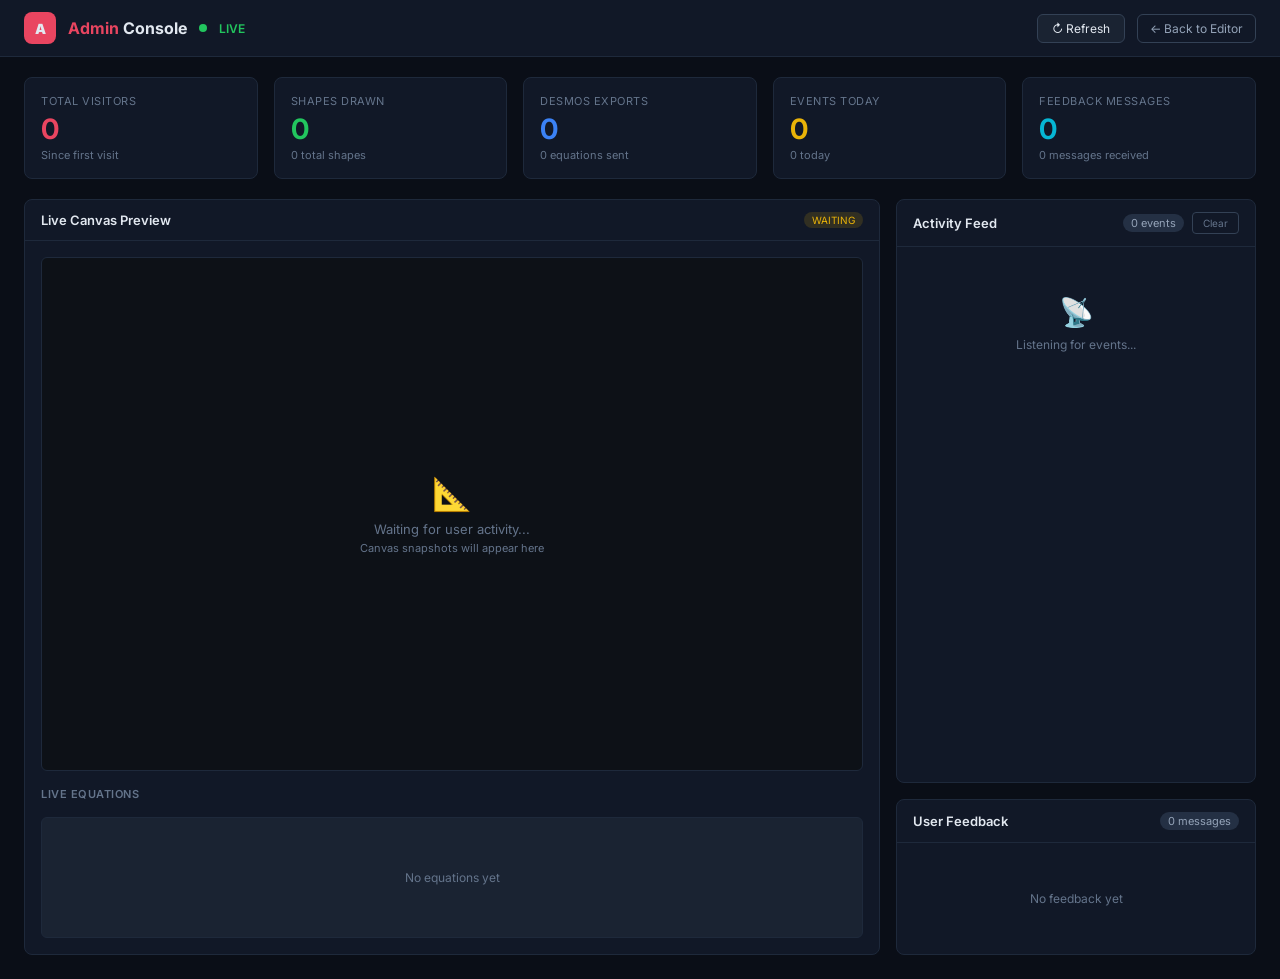
==== admin.html @ f2d3a121 "Add admin console, event tracking, snap visibility, Desmos coordinate limits" ====
<!DOCTYPE html>
<html lang="en">
<head>
  <meta charset="UTF-8">
  <meta name="viewport" content="width=device-width, initial-scale=1.0">
  <title>Admin Console - Desmos Editor</title>
  <link href="https://fonts.googleapis.com/css2?family=Inter:wght@400;500;600;700&family=JetBrains+Mono:wght@400;500&display=swap" rel="stylesheet">
  <style>
    :root {
      --bg: #0a0e17;
      --bg2: #111827;
      --bg3: #1a2332;
      --bg4: #243044;
      --text: #e2e8f0;
      --text2: #94a3b8;
      --text3: #64748b;
      --accent: #e94560;
      --green: #22c55e;
      --blue: #3b82f6;
      --yellow: #eab308;
      --cyan: #06b6d4;
      --border: #1e293b;
      --border2: #334155;
      --radius: 8px;
    }
    * { margin: 0; padding: 0; box-sizing: border-box; }
    body {
      font-family: 'Inter', sans-serif;
      background: var(--bg);
      color: var(--text);
      overflow-x: hidden;
    }

    /* Header */
    .header {
      background: var(--bg2);
      border-bottom: 1px solid var(--border);
      padding: 12px 24px;
      display: flex;
      align-items: center;
      justify-content: space-between;
      position: sticky;
      top: 0;
      z-index: 100;
    }
    .header-left { display: flex; align-items: center; gap: 12px; }
    .header-left .logo {
      width: 32px; height: 32px;
      background: var(--accent);
      border-radius: 8px;
      display: flex; align-items: center; justify-content: center;
      font-weight: 900; font-size: 14px;
    }
    .header-left h1 { font-size: 16px; font-weight: 700; }
    .header-left h1 span { color: var(--accent); }
    .header-right { display: flex; align-items: center; gap: 12px; }
    .live-dot {
      width: 8px; height: 8px;
      background: var(--green);
      border-radius: 50%;
      animation: pulse 2s infinite;
    }
    @keyframes pulse {
      0%, 100% { opacity: 1; box-shadow: 0 0 0 0 rgba(34,197,94,0.4); }
      50% { opacity: 0.7; box-shadow: 0 0 0 6px rgba(34,197,94,0); }
    }
    .live-label { font-size: 12px; color: var(--green); font-weight: 600; }
    .refresh-btn {
      padding: 6px 14px;
      background: var(--bg3);
      border: 1px solid var(--border2);
      border-radius: 6px;
      color: var(--text);
      font-size: 12px;
      cursor: pointer;
      font-family: inherit;
    }
    .refresh-btn:hover { background: var(--bg4); }
    .back-link {
      color: var(--text2);
      text-decoration: none;
      font-size: 12px;
      padding: 6px 12px;
      border: 1px solid var(--border2);
      border-radius: 6px;
    }
    .back-link:hover { background: var(--bg3); color: var(--text); }

    /* Stats Row */
    .stats-row {
      display: grid;
      grid-template-columns: repeat(auto-fit, minmax(180px, 1fr));
      gap: 16px;
      padding: 20px 24px;
    }
    .stat-card {
      background: var(--bg2);
      border: 1px solid var(--border);
      border-radius: var(--radius);
      padding: 16px;
    }
    .stat-card .label { font-size: 11px; color: var(--text3); text-transform: uppercase; letter-spacing: 0.5px; }
    .stat-card .value { font-size: 28px; font-weight: 700; margin-top: 4px; }
    .stat-card .value.red { color: var(--accent); }
    .stat-card .value.green { color: var(--green); }
    .stat-card .value.blue { color: var(--blue); }
    .stat-card .value.yellow { color: var(--yellow); }
    .stat-card .value.cyan { color: var(--cyan); }
    .stat-card .sub { font-size: 11px; color: var(--text3); margin-top: 2px; }

    /* Main Grid */
    .main-grid {
      display: grid;
      grid-template-columns: 1fr 360px;
      gap: 0;
      padding: 0 24px 24px;
      min-height: calc(100vh - 200px);
    }

    /* Canvas Preview */
    .preview-section {
      background: var(--bg2);
      border: 1px solid var(--border);
      border-radius: var(--radius);
      overflow: hidden;
      margin-right: 16px;
    }
    .preview-header {
      padding: 12px 16px;
      border-bottom: 1px solid var(--border);
      display: flex;
      align-items: center;
      justify-content: space-between;
    }
    .preview-header h2 { font-size: 13px; font-weight: 600; }
    .preview-header .badge {
      font-size: 10px;
      padding: 2px 8px;
      background: rgba(34,197,94,0.15);
      color: var(--green);
      border-radius: 10px;
    }
    .preview-body {
      padding: 16px;
      display: flex;
      flex-direction: column;
      gap: 16px;
    }
    .canvas-preview {
      width: 100%;
      aspect-ratio: 16/10;
      background: #0d1117;
      border: 1px solid var(--border);
      border-radius: 6px;
      position: relative;
      overflow: hidden;
    }
    .canvas-preview canvas {
      width: 100%;
      height: 100%;
    }
    .canvas-preview .no-data {
      position: absolute;
      top: 50%; left: 50%;
      transform: translate(-50%, -50%);
      color: var(--text3);
      font-size: 13px;
      text-align: center;
    }
    .canvas-preview .no-data .icon { font-size: 32px; margin-bottom: 8px; }

    /* Live Equation */
    .equation-preview {
      background: var(--bg3);
      border: 1px solid var(--border);
      border-radius: 6px;
      padding: 12px;
      max-height: 200px;
      overflow-y: auto;
    }
    .equation-preview::-webkit-scrollbar { width: 4px; }
    .equation-preview::-webkit-scrollbar-thumb { background: var(--border2); border-radius: 2px; }
    .eq-line {
      font-family: 'JetBrains Mono', monospace;
      font-size: 12px;
      color: var(--cyan);
      padding: 4px 8px;
      background: rgba(6,182,212,0.08);
      border-radius: 4px;
      margin-bottom: 4px;
      word-break: break-all;
    }

    /* Right Panel */
    .right-panel {
      display: flex;
      flex-direction: column;
      gap: 16px;
    }

    /* Activity Feed */
    .feed-section {
      background: var(--bg2);
      border: 1px solid var(--border);
      border-radius: var(--radius);
      flex: 1;
      display: flex;
      flex-direction: column;
      overflow: hidden;
    }
    .feed-header {
      padding: 12px 16px;
      border-bottom: 1px solid var(--border);
      display: flex;
      align-items: center;
      justify-content: space-between;
    }
    .feed-header h2 { font-size: 13px; font-weight: 600; }
    .feed-count {
      font-size: 11px;
      padding: 2px 8px;
      background: var(--bg4);
      border-radius: 10px;
      color: var(--text2);
    }
    .feed-list {
      flex: 1;
      overflow-y: auto;
      padding: 8px;
    }
    .feed-list::-webkit-scrollbar { width: 4px; }
    .feed-list::-webkit-scrollbar-thumb { background: var(--border2); border-radius: 2px; }
    .feed-item {
      padding: 8px 12px;
      border-radius: 6px;
      margin-bottom: 4px;
      font-size: 12px;
      display: flex;
      align-items: flex-start;
      gap: 8px;
      transition: background 0.15s;
    }
    .feed-item:hover { background: var(--bg3); }
    .feed-item .time {
      color: var(--text3);
      font-size: 10px;
      font-family: 'JetBrains Mono', monospace;
      white-space: nowrap;
      min-width: 50px;
    }
    .feed-item .icon { font-size: 14px; min-width: 20px; text-align: center; }
    .feed-item .msg { color: var(--text2); flex: 1; line-height: 1.4; }
    .feed-item .msg strong { color: var(--text); font-weight: 600; }

    .feed-item.tool { border-left: 2px solid var(--blue); }
    .feed-item.shape { border-left: 2px solid var(--green); }
    .feed-item.action { border-left: 2px solid var(--yellow); }
    .feed-item.export { border-left: 2px solid var(--accent); }
    .feed-item.feedback { border-left: 2px solid var(--cyan); }
    .feed-item.system { border-left: 2px solid var(--text3); }

    /* Feedback Panel */
    .feedback-section {
      background: var(--bg2);
      border: 1px solid var(--border);
      border-radius: var(--radius);
      max-height: 300px;
      display: flex;
      flex-direction: column;
      overflow: hidden;
    }
    .feedback-list {
      flex: 1;
      overflow-y: auto;
      padding: 8px;
    }
    .feedback-item {
      padding: 10px 12px;
      background: var(--bg3);
      border-radius: 6px;
      margin-bottom: 8px;
      font-size: 12px;
    }
    .feedback-item .fb-header {
      display: flex;
      justify-content: space-between;
      margin-bottom: 6px;
    }
    .feedback-item .fb-name { color: var(--blue); font-weight: 600; }
    .feedback-item .fb-time { color: var(--text3); font-size: 10px; font-family: 'JetBrains Mono', monospace; }
    .feedback-item .fb-msg { color: var(--text2); line-height: 1.4; }
    .feedback-item .fb-email { color: var(--text3); font-size: 10px; margin-top: 4px; }

    /* Clear button */
    .clear-btn {
      padding: 4px 10px;
      background: transparent;
      border: 1px solid var(--border2);
      border-radius: 4px;
      color: var(--text3);
      font-size: 10px;
      cursor: pointer;
      font-family: inherit;
    }
    .clear-btn:hover { background: var(--bg4); color: var(--text); }

    /* Empty state */
    .empty-state {
      padding: 40px 20px;
      text-align: center;
      color: var(--text3);
    }
    .empty-state .icon { font-size: 28px; margin-bottom: 8px; }
    .empty-state p { font-size: 12px; }

    /* Responsive */
    @media (max-width: 900px) {
      .main-grid { grid-template-columns: 1fr; }
      .preview-section { margin-right: 0; margin-bottom: 16px; }
    }
  </style>
</head>
<body>

  <!-- HEADER -->
  <div class="header">
    <div class="header-left">
      <div class="logo">A</div>
      <h1><span>Admin</span> Console</h1>
      <div class="live-dot"></div>
      <span class="live-label">LIVE</span>
    </div>
    <div class="header-right">
      <button class="refresh-btn" onclick="loadAllData()">↻ Refresh</button>
      <a href="index.html" class="back-link">← Back to Editor</a>
    </div>
  </div>

  <!-- STATS -->
  <div class="stats-row">
    <div class="stat-card">
      <div class="label">Total Visitors</div>
      <div class="value red" id="statVisitors">0</div>
      <div class="sub" id="statVisitorsSub">No data yet</div>
    </div>
    <div class="stat-card">
      <div class="label">Shapes Drawn</div>
      <div class="value green" id="statDrawings">0</div>
      <div class="sub" id="statDrawingsSub">Total ever created</div>
    </div>
    <div class="stat-card">
      <div class="label">Desmos Exports</div>
      <div class="value blue" id="statExports">0</div>
      <div class="sub" id="statExportsSub">Equations exported</div>
    </div>
    <div class="stat-card">
      <div class="label">Events Today</div>
      <div class="value yellow" id="statEvents">0</div>
      <div class="sub" id="statEventsSub">Actions tracked</div>
    </div>
    <div class="stat-card">
      <div class="label">Feedback Messages</div>
      <div class="value cyan" id="statFeedback">0</div>
      <div class="sub" id="statFeedbackSub">User messages</div>
    </div>
  </div>

  <!-- MAIN -->
  <div class="main-grid">

    <!-- Canvas Preview + Equations -->
    <div class="preview-section">
      <div class="preview-header">
        <h2>Live Canvas Preview</h2>
        <span class="badge" id="previewBadge">WAITING</span>
      </div>
      <div class="preview-body">
        <div class="canvas-preview" id="canvasPreview">
          <div class="no-data" id="noData">
            <div class="icon">📐</div>
            <p>Waiting for user activity...</p>
            <p style="font-size:11px;margin-top:4px;">Canvas snapshots will appear here</p>
          </div>
        </div>
        <div style="font-size:11px;color:var(--text3);font-weight:600;text-transform:uppercase;letter-spacing:0.5px;">Live Equations</div>
        <div class="equation-preview" id="equationPreview">
          <div class="empty-state" id="eqEmpty"><p>No equations yet</p></div>
        </div>
      </div>
    </div>

    <!-- Right: Activity + Feedback -->
    <div class="right-panel">

      <!-- Activity Feed -->
      <div class="feed-section">
        <div class="feed-header">
          <h2>Activity Feed</h2>
          <div style="display:flex;gap:8px;align-items:center;">
            <span class="feed-count" id="feedCount">0 events</span>
            <button class="clear-btn" onclick="clearEvents()">Clear</button>
          </div>
        </div>
        <div class="feed-list" id="feedList">
          <div class="empty-state" id="feedEmpty">
            <div class="icon">📡</div>
            <p>Listening for events...</p>
          </div>
        </div>
      </div>

      <!-- Feedback -->
      <div class="feedback-section">
        <div class="feed-header">
          <h2>User Feedback</h2>
          <span class="feed-count" id="fbCount">0 messages</span>
        </div>
        <div class="feedback-list" id="feedbackList">
          <div class="empty-state" id="fbEmpty">
            <p>No feedback yet</p>
          </div>
        </div>
      </div>

    </div>
  </div>

  <script>
    // ===== DATA LOADING =====
    const FEEDBACK_KEY = 'desmos-editor-feedback';
    const EVENTS_KEY = 'desmos-editor-events';
    const STATS_KEY = 'desmos-editor-stats';
    const CANVAS_KEY = 'desmos-editor-canvas-snapshot';
    const EQUATIONS_KEY = 'desmos-editor-equations';

    let allEvents = [];
    let lastEventCount = 0;

    function loadAllData() {
      loadStats();
      loadEvents();
      loadFeedback();
      loadCanvasSnapshot();
      loadEquations();
    }

    // ===== STATS =====
    function loadStats() {
      try {
        const stats = JSON.parse(localStorage.getItem(STATS_KEY) || '{}');
        document.getElementById('statVisitors').textContent = stats.visitors || 0;
        document.getElementById('statDrawings').textContent = stats.drawings || 0;
        document.getElementById('statExports').textContent = stats.exports || 0;

        const today = new Date().toDateString();
        const todayEvents = allEvents.filter(e => new Date(e.ts).toDateString() === today);
        document.getElementById('statEvents').textContent = todayEvents.length;

        const feedback = JSON.parse(localStorage.getItem(FEEDBACK_KEY) || '[]');
        document.getElementById('statFeedback').textContent = feedback.length;

        document.getElementById('statVisitorsSub').textContent = `Since first visit`;
        document.getElementById('statDrawingsSub').textContent = `${stats.drawings || 0} total shapes`;
        document.getElementById('statExportsSub').textContent = `${stats.exports || 0} equations sent`;
        document.getElementById('statEventsSub').textContent = `${todayEvents.length} today`;
        document.getElementById('statFeedbackSub').textContent = `${feedback.length} messages received`;
      } catch (e) {
        console.error('Stats load error:', e);
      }
    }

    // ===== EVENTS =====
    function loadEvents() {
      try {
        allEvents = JSON.parse(localStorage.getItem(EVENTS_KEY) || '[]');
        document.getElementById('feedCount').textContent = `${allEvents.length} events`;

        const today = new Date().toDateString();
        const todayEvents = allEvents.filter(e => new Date(e.ts).toDateString() === today);
        document.getElementById('statEvents').textContent = todayEvents.length;

        renderEvents(allEvents.slice(-100).reverse());
      } catch (e) {
        console.error('Events load error:', e);
      }
    }

    function renderEvents(events) {
      const list = document.getElementById('feedList');
      const empty = document.getElementById('feedEmpty');

      if (events.length === 0) {
        empty.style.display = 'block';
        return;
      }
      empty.style.display = 'none';

      list.innerHTML = '';
      events.forEach(ev => {
        const item = document.createElement('div');
        item.className = `feed-item ${ev.category || 'system'}`;
        const time = new Date(ev.ts);
        const timeStr = time.toLocaleTimeString('en-US', { hour12: false, hour: '2-digit', minute: '2-digit', second: '2-digit' });
        item.innerHTML = `
          <span class="time">${timeStr}</span>
          <span class="icon">${ev.icon || '•'}</span>
          <span class="msg">${ev.msg}</span>
        `;
        list.appendChild(item);
      });
    }

    // ===== FEEDBACK =====
    function loadFeedback() {
      try {
        const feedback = JSON.parse(localStorage.getItem(FEEDBACK_KEY) || '[]');
        document.getElementById('fbCount').textContent = `${feedback.length} messages`;
        document.getElementById('statFeedback').textContent = feedback.length;

        const list = document.getElementById('feedbackList');
        const empty = document.getElementById('fbEmpty');

        if (feedback.length === 0) {
          empty.style.display = 'block';
          return;
        }
        empty.style.display = 'none';
        list.innerHTML = '';

        feedback.slice().reverse().forEach(fb => {
          const item = document.createElement('div');
          item.className = 'feedback-item';
          const time = new Date(fb.timestamp);
          const timeStr = time.toLocaleString();
          item.innerHTML = `
            <div class="fb-header">
              <span class="fb-name">${fb.name || 'Anonymous'}</span>
              <span class="fb-time">${timeStr}</span>
            </div>
            <div class="fb-msg">${escapeHtml(fb.message)}</div>
            ${fb.email ? `<div class="fb-email">📧 ${escapeHtml(fb.email)}</div>` : ''}
          `;
          list.appendChild(item);
        });
      } catch (e) {
        console.error('Feedback load error:', e);
      }
    }

    // ===== CANVAS SNAPSHOT =====
    function loadCanvasSnapshot() {
      try {
        const snapshot = localStorage.getItem(CANVAS_KEY);
        const preview = document.getElementById('canvasPreview');
        const noData = document.getElementById('noData');
        const badge = document.getElementById('previewBadge');

        if (snapshot) {
          noData.style.display = 'none';
          badge.textContent = 'LIVE';
          badge.style.background = 'rgba(34,197,94,0.15)';
          badge.style.color = '#22c55e';

          // Remove old canvas/img
          const oldImg = preview.querySelector('img');
          if (oldImg) oldImg.remove();

          const img = document.createElement('img');
          img.src = snapshot;
          img.style.width = '100%';
          img.style.height = '100%';
          img.style.objectFit = 'contain';
          img.style.borderRadius = '6px';
          preview.appendChild(img);
        } else {
          noData.style.display = 'block';
          badge.textContent = 'WAITING';
          badge.style.background = 'rgba(234,179,8,0.15)';
          badge.style.color = '#eab308';
        }
      } catch (e) {
        console.error('Canvas snapshot error:', e);
      }
    }

    // ===== EQUATIONS =====
    function loadEquations() {
      try {
        const eqs = JSON.parse(localStorage.getItem(EQUATIONS_KEY) || '[]');
        const preview = document.getElementById('equationPreview');
        const empty = document.getElementById('eqEmpty');

        if (eqs.length === 0) {
          empty.style.display = 'block';
          return;
        }
        empty.style.display = 'none';
        preview.innerHTML = '';

        eqs.forEach(eq => {
          const div = document.createElement('div');
          div.className = 'eq-line';
          div.textContent = eq;
          preview.appendChild(div);
        });
      } catch (e) {
        console.error('Equations load error:', e);
      }
    }

    // ===== HELPERS =====
    function escapeHtml(text) {
      const div = document.createElement('div');
      div.textContent = text;
      return div.innerHTML;
    }

    function clearEvents() {
      localStorage.removeItem(EVENTS_KEY);
      allEvents = [];
      document.getElementById('feedList').innerHTML = '';
      document.getElementById('feedEmpty').style.display = 'block';
      document.getElementById('feedCount').textContent = '0 events';
      document.getElementById('statEvents').textContent = '0';
    }

    // ===== AUTO REFRESH =====
    loadAllData();
    setInterval(loadAllData, 2000);

    // ===== STORAGE EVENT (cross-tab sync) =====
    window.addEventListener('storage', (e) => {
      if (e.key === EVENTS_KEY || e.key === STATS_KEY || e.key === FEEDBACK_KEY ||
          e.key === CANVAS_KEY || e.key === EQUATIONS_KEY) {
        loadAllData();
      }
    });
  </script>
</body>
</html>
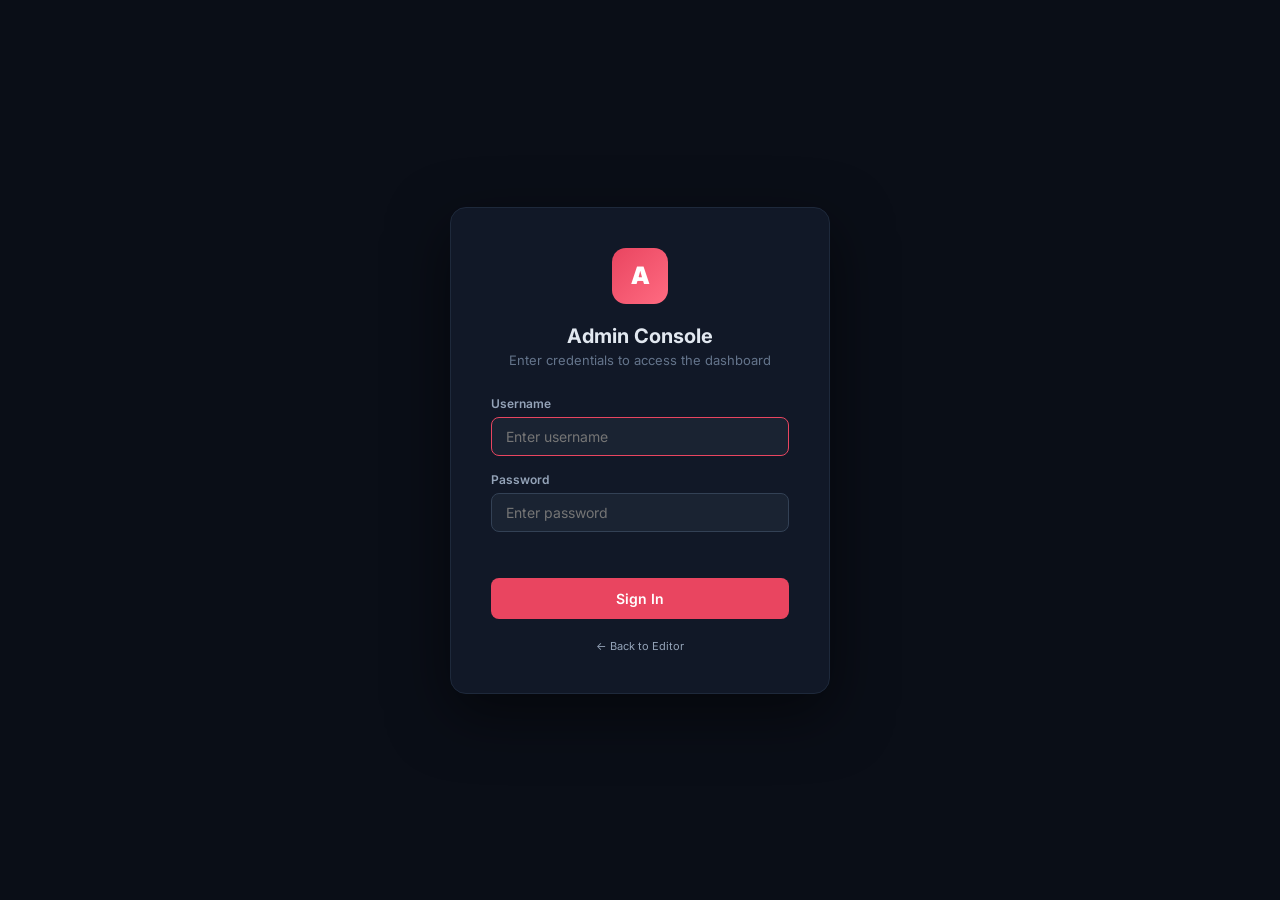
==== commit 5e5f71c3: "Add login authentication to admin console (nanon/Password67)" ====
--- a/admin.html
+++ b/admin.html
@@ -31,6 +31,117 @@
       overflow-x: hidden;
     }
 
+    /* ===== LOGIN SCREEN ===== */
+    .login-overlay {
+      position: fixed;
+      top: 0; left: 0;
+      width: 100%; height: 100%;
+      background: var(--bg);
+      display: flex;
+      align-items: center;
+      justify-content: center;
+      z-index: 9999;
+    }
+    .login-overlay.hidden { display: none; }
+    .login-card {
+      background: var(--bg2);
+      border: 1px solid var(--border);
+      border-radius: 16px;
+      padding: 40px;
+      width: 380px;
+      max-width: 90vw;
+      box-shadow: 0 20px 60px rgba(0,0,0,0.5);
+    }
+    .login-logo {
+      width: 56px; height: 56px;
+      background: linear-gradient(135deg, var(--accent), #ff6b81);
+      border-radius: 14px;
+      display: flex; align-items: center; justify-content: center;
+      font-size: 24px; font-weight: 900; color: #fff;
+      margin: 0 auto 20px;
+    }
+    .login-card h2 {
+      text-align: center;
+      font-size: 20px;
+      margin-bottom: 4px;
+    }
+    .login-card .subtitle {
+      text-align: center;
+      font-size: 13px;
+      color: var(--text3);
+      margin-bottom: 28px;
+    }
+    .login-field {
+      margin-bottom: 16px;
+    }
+    .login-field label {
+      display: block;
+      font-size: 12px;
+      font-weight: 600;
+      color: var(--text2);
+      margin-bottom: 6px;
+    }
+    .login-field input {
+      width: 100%;
+      padding: 10px 14px;
+      background: var(--bg3);
+      border: 1px solid var(--border2);
+      border-radius: 8px;
+      color: var(--text);
+      font-size: 14px;
+      font-family: inherit;
+      outline: none;
+      transition: border-color 0.2s;
+    }
+    .login-field input:focus {
+      border-color: var(--accent);
+    }
+    .login-field input.error {
+      border-color: var(--accent);
+      animation: shake 0.3s;
+    }
+    @keyframes shake {
+      0%, 100% { transform: translateX(0); }
+      20% { transform: translateX(-6px); }
+      40% { transform: translateX(6px); }
+      60% { transform: translateX(-4px); }
+      80% { transform: translateX(4px); }
+    }
+    .login-error {
+      color: var(--accent);
+      font-size: 12px;
+      text-align: center;
+      margin-bottom: 12px;
+      min-height: 18px;
+    }
+    .login-btn {
+      width: 100%;
+      padding: 12px;
+      background: var(--accent);
+      color: #fff;
+      border: none;
+      border-radius: 8px;
+      font-size: 14px;
+      font-weight: 600;
+      font-family: inherit;
+      cursor: pointer;
+      transition: background 0.2s, transform 0.1s;
+    }
+    .login-btn:hover { background: #ff6b81; }
+    .login-btn:active { transform: scale(0.98); }
+    .login-footer {
+      text-align: center;
+      margin-top: 20px;
+      font-size: 11px;
+      color: var(--text3);
+    }
+    .login-footer a { color: var(--text2); text-decoration: none; }
+    .login-footer a:hover { color: var(--text); }
+
+    /* Dashboard wrapper */
+    .dashboard { display: none; }
+    .dashboard.visible { display: block; }
+
     /* Header */
     .header {
       background: var(--bg2);
@@ -322,6 +433,33 @@
 </head>
 <body>
 
+  <!-- ===== LOGIN SCREEN ===== -->
+  <div class="login-overlay" id="loginOverlay">
+    <div class="login-card">
+      <div class="login-logo">A</div>
+      <h2>Admin Console</h2>
+      <p class="subtitle">Enter credentials to access the dashboard</p>
+      <form id="loginForm" onsubmit="return handleLogin(event)">
+        <div class="login-field">
+          <label>Username</label>
+          <input type="text" id="loginUser" placeholder="Enter username" autocomplete="username" autofocus>
+        </div>
+        <div class="login-field">
+          <label>Password</label>
+          <input type="password" id="loginPass" placeholder="Enter password" autocomplete="current-password">
+        </div>
+        <div class="login-error" id="loginError"></div>
+        <button type="submit" class="login-btn">Sign In</button>
+      </form>
+      <div class="login-footer">
+        <a href="index.html">← Back to Editor</a>
+      </div>
+    </div>
+  </div>
+
+  <!-- ===== DASHBOARD (hidden until logged in) ===== -->
+  <div class="dashboard" id="dashboard">
+
   <!-- HEADER -->
   <div class="header">
     <div class="header-left">
@@ -331,7 +469,9 @@
       <span class="live-label">LIVE</span>
     </div>
     <div class="header-right">
+      <span id="adminUser" style="font-size:12px;color:var(--text2);"></span>
       <button class="refresh-btn" onclick="loadAllData()">↻ Refresh</button>
+      <button class="refresh-btn" onclick="handleLogout()" style="color:var(--accent);">Logout</button>
       <a href="index.html" class="back-link">← Back to Editor</a>
     </div>
   </div>
@@ -636,5 +776,75 @@
       }
     });
   </script>
+
+  </div><!-- end .dashboard -->
+
+  <!-- ===== LOGIN SCRIPT ===== -->
+  <script>
+    const ADMIN_USER = 'nanon';
+    const ADMIN_PASS = 'Password67';
+    const AUTH_KEY = 'desmos-editor-admin-auth';
+
+    function checkAuth() {
+      const auth = localStorage.getItem(AUTH_KEY);
+      if (auth) {
+        try {
+          const data = JSON.parse(auth);
+          // Session expires after 24 hours
+          if (Date.now() - data.ts < 86400000) {
+            return data.user;
+          }
+        } catch (e) {}
+      }
+      return null;
+    }
+
+    function handleLogin(e) {
+      e.preventDefault();
+      const user = document.getElementById('loginUser').value.trim();
+      const pass = document.getElementById('loginPass').value;
+      const errorEl = document.getElementById('loginError');
+      const userInput = document.getElementById('loginUser');
+      const passInput = document.getElementById('loginPass');
+
+      if (user === ADMIN_USER && pass === ADMIN_PASS) {
+        localStorage.setItem(AUTH_KEY, JSON.stringify({ user: user, ts: Date.now() }));
+        showDashboard(user);
+      } else {
+        errorEl.textContent = 'Invalid username or password';
+        userInput.classList.add('error');
+        passInput.classList.add('error');
+        passInput.value = '';
+        setTimeout(() => {
+          userInput.classList.remove('error');
+          passInput.classList.remove('error');
+        }, 500);
+      }
+    }
+
+    function handleLogout() {
+      localStorage.removeItem(AUTH_KEY);
+      document.getElementById('dashboard').classList.remove('visible');
+      document.getElementById('loginOverlay').classList.remove('hidden');
+      document.getElementById('loginUser').value = '';
+      document.getElementById('loginPass').value = '';
+      document.getElementById('loginError').textContent = '';
+      document.getElementById('loginUser').focus();
+    }
+
+    function showDashboard(user) {
+      document.getElementById('loginOverlay').classList.add('hidden');
+      document.getElementById('dashboard').classList.add('visible');
+      document.getElementById('adminUser').textContent = '👤 ' + user;
+    }
+
+    // Check on load
+    const loggedInUser = checkAuth();
+    if (loggedInUser) {
+      showDashboard(loggedInUser);
+    } else {
+      document.getElementById('loginUser').focus();
+    }
+  </script>
 </body>
 </html>
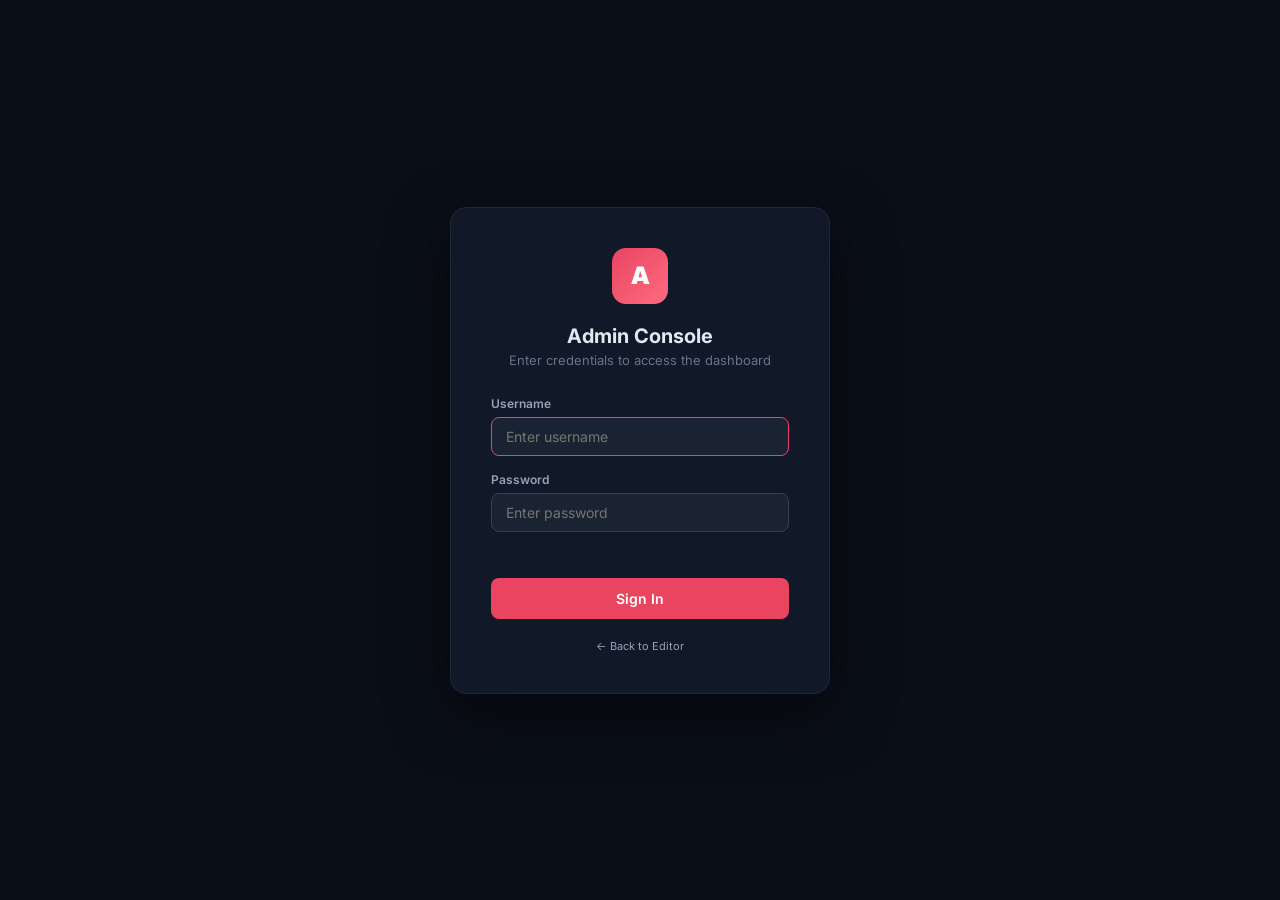
==== commit 48c5f338: "Null-safe all admin render functions, skip cloud when no token" ====
--- a/admin.html
+++ b/admin.html
@@ -424,10 +424,140 @@
     .empty-state .icon { font-size: 28px; margin-bottom: 8px; }
     .empty-state p { font-size: 12px; }
 
-    /* Responsive */
+    /* ===== DATA TABLES ===== */
+    .data-table-wrap {
+      background: var(--bg2);
+      border: 1px solid var(--border);
+      border-radius: var(--radius);
+      overflow: hidden;
+    }
+    .data-table-wrap .feed-header { padding: 12px 16px; }
+    .data-table {
+      width: 100%;
+      border-collapse: collapse;
+      font-size: 12px;
+    }
+    .data-table thead th {
+      background: var(--bg3);
+      padding: 10px 14px;
+      text-align: left;
+      font-weight: 600;
+      font-size: 11px;
+      text-transform: uppercase;
+      letter-spacing: 0.4px;
+      color: var(--text3);
+      border-bottom: 1px solid var(--border);
+      white-space: nowrap;
+      position: sticky;
+      top: 0;
+      z-index: 1;
+    }
+    .data-table tbody tr {
+      border-bottom: 1px solid var(--border);
+      transition: background 0.1s;
+    }
+    .data-table tbody tr:hover { background: var(--bg3); }
+    .data-table tbody td {
+      padding: 10px 14px;
+      color: var(--text2);
+      vertical-align: middle;
+    }
+    .data-table tbody td:first-child { color: var(--text); font-weight: 500; }
+    .data-table .badge {
+      display: inline-block;
+      padding: 2px 8px;
+      border-radius: 10px;
+      font-size: 10px;
+      font-weight: 600;
+    }
+    .data-table .badge.tool { background: rgba(59,130,246,0.15); color: var(--blue); }
+    .data-table .badge.shape { background: rgba(34,197,94,0.15); color: var(--green); }
+    .data-table .badge.action { background: rgba(234,179,8,0.15); color: var(--yellow); }
+    .data-table .badge.export { background: rgba(233,69,96,0.15); color: var(--accent); }
+    .data-table .badge.feedback { background: rgba(6,182,212,0.15); color: var(--cyan); }
+    .data-table .badge.system { background: rgba(100,116,139,0.15); color: var(--text3); }
+    .table-scroll {
+      max-height: 400px;
+      overflow-y: auto;
+    }
+    .table-scroll::-webkit-scrollbar { width: 4px; }
+    .table-scroll::-webkit-scrollbar-thumb { background: var(--border2); border-radius: 2px; }
+    .table-footer {
+      padding: 8px 14px;
+      border-top: 1px solid var(--border);
+      font-size: 11px;
+      color: var(--text3);
+      display: flex;
+      justify-content: space-between;
+      align-items: center;
+    }
+
+    /* ===== TABS ===== */
+    .tab-bar {
+      display: flex;
+      gap: 2px;
+      background: var(--bg3);
+      border-radius: 8px;
+      padding: 3px;
+      margin-bottom: 16px;
+    }
+    .tab-btn {
+      flex: 1;
+      padding: 8px 16px;
+      background: transparent;
+      border: none;
+      border-radius: 6px;
+      color: var(--text3);
+      font-size: 12px;
+      font-weight: 600;
+      font-family: inherit;
+      cursor: pointer;
+      transition: all 0.2s;
+    }
+    .tab-btn:hover { color: var(--text2); }
+    .tab-btn.active {
+      background: var(--bg2);
+      color: var(--text);
+      box-shadow: 0 1px 4px rgba(0,0,0,0.2);
+    }
+    .tab-panel { display: none; }
+    .tab-panel.active { display: block; }
+
+    /* ===== TABLET RESPONSIVE ===== */
+    @media (min-width: 768px) and (max-width: 1024px) {
+      .stats-row { grid-template-columns: repeat(3, 1fr); gap: 12px; padding: 16px; }
+      .stat-card { padding: 14px; }
+      .stat-card .value { font-size: 24px; }
+      .main-grid { grid-template-columns: 1fr 300px; gap: 12px; padding: 0 16px 16px; }
+      .header { padding: 10px 16px; }
+      .header-left h1 { font-size: 14px; }
+      .data-table { font-size: 11px; }
+      .data-table thead th, .data-table tbody td { padding: 8px 10px; }
+    }
+
     @media (max-width: 900px) {
       .main-grid { grid-template-columns: 1fr; }
       .preview-section { margin-right: 0; margin-bottom: 16px; }
+      .stats-row { grid-template-columns: repeat(2, 1fr); }
+    }
+
+    @media (max-width: 600px) {
+      .stats-row { grid-template-columns: 1fr 1fr; gap: 8px; padding: 12px; }
+      .stat-card { padding: 12px; }
+      .stat-card .value { font-size: 20px; }
+      .header { flex-wrap: wrap; gap: 8px; padding: 10px 12px; }
+      .header-right { gap: 6px; }
+      .tab-bar { flex-wrap: wrap; }
+      .data-table { font-size: 11px; }
+      .data-table thead th, .data-table tbody td { padding: 6px 8px; }
+      .login-card { padding: 28px 20px; }
+    }
+
+    /* Touch devices */
+    @media (pointer: coarse) {
+      .tab-btn { padding: 10px 16px; min-height: 40px; }
+      .refresh-btn, .clear-btn { min-height: 36px; padding: 8px 14px; }
+      .data-table tbody td { padding: 12px 14px; }
     }
   </style>
 </head>
@@ -470,10 +600,18 @@
     </div>
     <div class="header-right">
       <span id="adminUser" style="font-size:12px;color:var(--text2);"></span>
+      <span id="syncStatus" style="font-size:11px;margin-right:8px;"></span>
       <button class="refresh-btn" onclick="loadAllData()">↻ Refresh</button>
       <button class="refresh-btn" onclick="handleLogout()" style="color:var(--accent);">Logout</button>
       <a href="index.html" class="back-link">← Back to Editor</a>
     </div>
+  </div>
+
+  <!-- GITHUB TOKEN SETUP -->
+  <div style="background:var(--bg2);border:1px solid var(--border);border-radius:var(--radius);padding:12px 16px;margin:0 20px 16px;display:flex;align-items:center;gap:12px;flex-wrap:wrap;">
+    <span style="font-size:12px;color:var(--text2);white-space:nowrap;">GitHub Token (for cloud sync):</span>
+    <input id="ghTokenInput" type="password" placeholder="ghp_xxxxxxxxxxxx" style="flex:1;min-width:200px;padding:6px 10px;background:var(--bg3);border:1px solid var(--border);border-radius:var(--radius);color:var(--text);font-size:12px;font-family:monospace;">
+    <button onclick="saveGitHubToken()" style="padding:6px 14px;background:var(--accent);border:none;border-radius:var(--radius);color:#fff;font-size:12px;cursor:pointer;">Save Token</button>
   </div>
 
   <!-- STATS -->
@@ -511,7 +649,12 @@
     <!-- Canvas Preview + Equations -->
     <div class="preview-section">
       <div class="preview-header">
-        <h2>Live Canvas Preview</h2>
+        <div style="display:flex;align-items:center;gap:10px;">
+          <h2>Canvas Preview</h2>
+          <select id="userSelect" onchange="switchUser(this.value)" style="background:var(--bg3);border:1px solid var(--border2);border-radius:4px;padding:4px 8px;color:var(--text);font-size:11px;font-family:inherit;">
+            <option value="all">All Users</option>
+          </select>
+        </div>
         <span class="badge" id="previewBadge">WAITING</span>
       </div>
       <div class="preview-body">
@@ -529,57 +672,175 @@
       </div>
     </div>
 
-    <!-- Right: Activity + Feedback -->
+    <!-- Right: Activity + Feedback + Tables -->
     <div class="right-panel">
 
-      <!-- Activity Feed -->
-      <div class="feed-section">
-        <div class="feed-header">
-          <h2>Activity Feed</h2>
-          <div style="display:flex;gap:8px;align-items:center;">
-            <span class="feed-count" id="feedCount">0 events</span>
-            <button class="clear-btn" onclick="clearEvents()">Clear</button>
+      <!-- Tabs -->
+      <div class="tab-bar">
+        <button class="tab-btn active" onclick="switchTab('activity')">Activity</button>
+        <button class="tab-btn" onclick="switchTab('table')">Table</button>
+        <button class="tab-btn" onclick="switchTab('feedback')">Feedback</button>
+      </div>
+
+      <!-- Tab: Activity Feed -->
+      <div class="tab-panel active" id="tab-activity">
+        <div class="feed-section">
+          <div class="feed-header">
+            <h2>Activity Feed</h2>
+            <div style="display:flex;gap:8px;align-items:center;">
+              <span class="feed-count" id="feedCount">0 events</span>
+              <button class="clear-btn" onclick="clearEvents()">Clear</button>
+            </div>
           </div>
-        </div>
-        <div class="feed-list" id="feedList">
-          <div class="empty-state" id="feedEmpty">
-            <div class="icon">📡</div>
-            <p>Listening for events...</p>
+          <div class="feed-list" id="feedList">
+            <div class="empty-state" id="feedEmpty">
+              <div class="icon">📡</div>
+              <p>Listening for events...</p>
+            </div>
           </div>
         </div>
       </div>
 
-      <!-- Feedback -->
-      <div class="feedback-section">
-        <div class="feed-header">
-          <h2>User Feedback</h2>
-          <span class="feed-count" id="fbCount">0 messages</span>
-        </div>
-        <div class="feedback-list" id="feedbackList">
-          <div class="empty-state" id="fbEmpty">
-            <p>No feedback yet</p>
+      <!-- Tab: Data Table -->
+      <div class="tab-panel" id="tab-table">
+        <div class="data-table-wrap">
+          <div class="feed-header">
+            <h2>All Events</h2>
+            <span class="feed-count" id="tableCount">0 rows</span>
+          </div>
+          <div class="table-scroll" id="tableScroll">
+            <table class="data-table">
+              <thead>
+                <tr>
+                  <th>Time</th>
+                  <th>Type</th>
+                  <th>Action</th>
+                </tr>
+              </thead>
+              <tbody id="tableBody">
+                <tr><td colspan="3" style="text-align:center;padding:30px;color:var(--text3);">No events yet</td></tr>
+              </tbody>
+            </table>
+          </div>
+          <div class="table-footer">
+            <span id="tableFooter">Showing 0 events</span>
+            <button class="clear-btn" onclick="exportTableCSV()">Export CSV</button>
           </div>
         </div>
       </div>
 
+      <!-- Tab: Feedback Table -->
+      <div class="tab-panel" id="tab-feedback">
+        <div class="data-table-wrap">
+          <div class="feed-header">
+            <h2>Feedback Messages</h2>
+            <span class="feed-count" id="fbTableCount">0 messages</span>
+          </div>
+          <div class="table-scroll">
+            <table class="data-table">
+              <thead>
+                <tr>
+                  <th>Name</th>
+                  <th>Message</th>
+                  <th>Date</th>
+                </tr>
+              </thead>
+              <tbody id="fbTableBody">
+                <tr><td colspan="3" style="text-align:center;padding:30px;color:var(--text3);">No feedback yet</td></tr>
+              </tbody>
+            </table>
+          </div>
+        </div>
+      </div>
+
     </div>
   </div>
 
+  <script src="js/storage.js"></script>
   <script>
-    // ===== DATA LOADING =====
     const FEEDBACK_KEY = 'desmos-editor-feedback';
     const EVENTS_KEY = 'desmos-editor-events';
     const STATS_KEY = 'desmos-editor-stats';
     const CANVAS_KEY = 'desmos-editor-canvas-snapshot';
     const EQUATIONS_KEY = 'desmos-editor-equations';
+    const USERS_KEY = 'desmos-editor-users';
 
     let allEvents = [];
-    let lastEventCount = 0;
-
-    function loadAllData() {
+    let selectedUser = 'all';
+    let cloudData = {};
+
+    let ghFileExists = null;
+    async function loadAllData() {
+      try {
+        if (ghFileExists !== false) {
+          cloudData = await CloudStorage.load();
+          if (cloudData && cloudData.events) ghFileExists = true;
+        }
+      } catch (e) {
+        cloudData = CloudStorage.getLocalData();
+      }
+      if (cloudData && cloudData.events) localStorage.setItem(EVENTS_KEY, JSON.stringify(cloudData.events));
+      if (cloudData && cloudData.users) localStorage.setItem(USERS_KEY, JSON.stringify(cloudData.users));
+      if (cloudData && cloudData.stats) localStorage.setItem(STATS_KEY, JSON.stringify(cloudData.stats));
+      if (cloudData && cloudData.feedback) localStorage.setItem(FEEDBACK_KEY, JSON.stringify(cloudData.feedback));
+      if (cloudData && cloudData.equations) localStorage.setItem(EQUATIONS_KEY, JSON.stringify(cloudData.equations));
+
       loadStats();
       loadEvents();
       loadFeedback();
+      loadUserList();
+      loadCanvasSnapshot();
+      loadEquations();
+      updateSyncStatus();
+    }
+
+    function updateSyncStatus() {
+      const el = document.getElementById('syncStatus');
+      if (!el) return;
+      if (CloudStorage.hasToken()) {
+        el.textContent = '☁ Cloud sync ON';
+        el.style.color = '#22c55e';
+      } else {
+        el.textContent = '📱 Local only (add GitHub token for cloud sync)';
+        el.style.color = '#eab308';
+      }
+    }
+
+    function saveGitHubToken() {
+      const input = document.getElementById('ghTokenInput');
+      const token = input.value.trim();
+      if (!token) return;
+      CloudStorage.setToken(token);
+      input.value = '';
+      input.placeholder = 'Token saved!';
+      loadAllData();
+    }
+
+    // ===== USER SELECTOR =====
+    function loadUserList() {
+      try {
+        const users = JSON.parse(localStorage.getItem(USERS_KEY) || '{}');
+        const select = document.getElementById('userSelect');
+        const currentVal = select.value;
+        // Keep "All Users" option, remove the rest
+        while (select.options.length > 1) select.remove(1);
+        const uids = Object.keys(users).sort((a, b) => {
+          return new Date(users[b].lastSeen) - new Date(users[a].lastSeen);
+        });
+        uids.forEach(uid => {
+          const opt = document.createElement('option');
+          opt.value = uid;
+          const lastSeen = new Date(users[uid].lastSeen);
+          const timeStr = lastSeen.toLocaleTimeString('en-US', { hour12: false, hour: '2-digit', minute: '2-digit' });
+          opt.textContent = uid.replace('user_', '') + ' (' + timeStr + ')';
+          select.appendChild(opt);
+        });
+        if (currentVal) select.value = currentVal;
+      } catch (e) {}
+    }
+
+    function switchUser(uid) {
+      selectedUser = uid;
       loadCanvasSnapshot();
       loadEquations();
     }
@@ -588,22 +849,32 @@
     function loadStats() {
       try {
         const stats = JSON.parse(localStorage.getItem(STATS_KEY) || '{}');
-        document.getElementById('statVisitors').textContent = stats.visitors || 0;
-        document.getElementById('statDrawings').textContent = stats.drawings || 0;
-        document.getElementById('statExports').textContent = stats.exports || 0;
+        const sv = document.getElementById('statVisitors');
+        const sd = document.getElementById('statDrawings');
+        const se = document.getElementById('statExports');
+        const sev = document.getElementById('statEvents');
+        const sf = document.getElementById('statFeedback');
+        if (sv) sv.textContent = stats.visitors || 0;
+        if (sd) sd.textContent = stats.drawings || 0;
+        if (se) se.textContent = stats.exports || 0;
 
         const today = new Date().toDateString();
         const todayEvents = allEvents.filter(e => new Date(e.ts).toDateString() === today);
-        document.getElementById('statEvents').textContent = todayEvents.length;
+        if (sev) sev.textContent = todayEvents.length;
 
         const feedback = JSON.parse(localStorage.getItem(FEEDBACK_KEY) || '[]');
-        document.getElementById('statFeedback').textContent = feedback.length;
-
-        document.getElementById('statVisitorsSub').textContent = `Since first visit`;
-        document.getElementById('statDrawingsSub').textContent = `${stats.drawings || 0} total shapes`;
-        document.getElementById('statExportsSub').textContent = `${stats.exports || 0} equations sent`;
-        document.getElementById('statEventsSub').textContent = `${todayEvents.length} today`;
-        document.getElementById('statFeedbackSub').textContent = `${feedback.length} messages received`;
+        if (sf) sf.textContent = feedback.length;
+
+        const svs = document.getElementById('statVisitorsSub');
+        const sds = document.getElementById('statDrawingsSub');
+        const ses = document.getElementById('statExportsSub');
+        const sesv = document.getElementById('statEventsSub');
+        const sfs = document.getElementById('statFeedbackSub');
+        if (svs) svs.textContent = `Since first visit`;
+        if (sds) sds.textContent = `${stats.drawings || 0} total shapes`;
+        if (ses) ses.textContent = `${stats.exports || 0} equations sent`;
+        if (sesv) sesv.textContent = `${todayEvents.length} today`;
+        if (sfs) sfs.textContent = `${feedback.length} messages received`;
       } catch (e) {
         console.error('Stats load error:', e);
       }
@@ -613,11 +884,13 @@
     function loadEvents() {
       try {
         allEvents = JSON.parse(localStorage.getItem(EVENTS_KEY) || '[]');
-        document.getElementById('feedCount').textContent = `${allEvents.length} events`;
+        const feedCountEl = document.getElementById('feedCount');
+        if (feedCountEl) feedCountEl.textContent = `${allEvents.length} events`;
 
         const today = new Date().toDateString();
         const todayEvents = allEvents.filter(e => new Date(e.ts).toDateString() === today);
-        document.getElementById('statEvents').textContent = todayEvents.length;
+        const statEl = document.getElementById('statEvents');
+        if (statEl) statEl.textContent = todayEvents.length;
 
         renderEvents(allEvents.slice(-100).reverse());
       } catch (e) {
@@ -628,6 +901,7 @@
     function renderEvents(events) {
       const list = document.getElementById('feedList');
       const empty = document.getElementById('feedEmpty');
+      if (!list || !empty) return;
 
       if (events.length === 0) {
         empty.style.display = 'block';
@@ -654,11 +928,16 @@
     function loadFeedback() {
       try {
         const feedback = JSON.parse(localStorage.getItem(FEEDBACK_KEY) || '[]');
-        document.getElementById('fbCount').textContent = `${feedback.length} messages`;
-        document.getElementById('statFeedback').textContent = feedback.length;
+        const fbCountEl = document.getElementById('fbCount');
+        if (fbCountEl) fbCountEl.textContent = `${feedback.length} messages`;
+        const statFb = document.getElementById('statFeedback');
+        if (statFb) statFb.textContent = feedback.length;
+        const fbTableCount = document.getElementById('fbTableCount');
+        if (fbTableCount) fbTableCount.textContent = `${feedback.length} messages`;
 
         const list = document.getElementById('feedbackList');
         const empty = document.getElementById('fbEmpty');
+        if (!list || !empty) return;
 
         if (feedback.length === 0) {
           empty.style.display = 'block';
@@ -690,21 +969,51 @@
     // ===== CANVAS SNAPSHOT =====
     function loadCanvasSnapshot() {
       try {
-        const snapshot = localStorage.getItem(CANVAS_KEY);
+        const raw = localStorage.getItem(CANVAS_KEY);
         const preview = document.getElementById('canvasPreview');
         const noData = document.getElementById('noData');
         const badge = document.getElementById('previewBadge');
+
+        // Remove old img
+        const oldImg = preview.querySelector('img');
+        if (oldImg) oldImg.remove();
+
+        if (!raw) {
+          noData.style.display = 'block';
+          badge.textContent = 'WAITING';
+          badge.style.background = 'rgba(234,179,8,0.15)';
+          badge.style.color = '#eab308';
+          return;
+        }
+
+        // Handle both old (string) and new (object) format
+        let snapshot = null;
+        try {
+          const parsed = JSON.parse(raw);
+          if (typeof parsed === 'object' && parsed !== null) {
+            // New per-user format
+            if (selectedUser === 'all') {
+              // Show the latest snapshot from any user
+              const keys = Object.keys(parsed);
+              if (keys.length > 0) {
+                // Pick most recent
+                snapshot = parsed[keys[keys.length - 1]];
+              }
+            } else {
+              snapshot = parsed[selectedUser];
+            }
+          } else {
+            snapshot = raw; // Old format was just a data URL string
+          }
+        } catch (e) {
+          snapshot = raw; // Not JSON, treat as raw data URL
+        }
 
         if (snapshot) {
           noData.style.display = 'none';
           badge.textContent = 'LIVE';
           badge.style.background = 'rgba(34,197,94,0.15)';
           badge.style.color = '#22c55e';
-
-          // Remove old canvas/img
-          const oldImg = preview.querySelector('img');
-          if (oldImg) oldImg.remove();
-
           const img = document.createElement('img');
           img.src = snapshot;
           img.style.width = '100%';
@@ -714,7 +1023,7 @@
           preview.appendChild(img);
         } else {
           noData.style.display = 'block';
-          badge.textContent = 'WAITING';
+          badge.textContent = 'NO DATA';
           badge.style.background = 'rgba(234,179,8,0.15)';
           badge.style.color = '#eab308';
         }
@@ -726,15 +1035,36 @@
     // ===== EQUATIONS =====
     function loadEquations() {
       try {
-        const eqs = JSON.parse(localStorage.getItem(EQUATIONS_KEY) || '[]');
+        const raw = localStorage.getItem(EQUATIONS_KEY);
         const preview = document.getElementById('equationPreview');
         const empty = document.getElementById('eqEmpty');
+        if (!preview) return;
+
+        let eqs = [];
+        if (raw) {
+          try {
+            const parsed = JSON.parse(raw);
+            if (typeof parsed === 'object' && parsed !== null && !Array.isArray(parsed)) {
+              if (selectedUser === 'all') {
+                Object.values(parsed).forEach(arr => {
+                  if (Array.isArray(arr)) eqs = eqs.concat(arr);
+                });
+              } else {
+                eqs = parsed[selectedUser] || [];
+              }
+            } else if (Array.isArray(parsed)) {
+              eqs = parsed;
+            }
+          } catch (e) {}
+        }
 
         if (eqs.length === 0) {
-          empty.style.display = 'block';
+          if (empty) empty.style.display = 'block';
+          preview.innerHTML = '';
+          if (empty) preview.appendChild(empty);
           return;
         }
-        empty.style.display = 'none';
+        if (empty) empty.style.display = 'none';
         preview.innerHTML = '';
 
         eqs.forEach(eq => {
@@ -762,11 +1092,121 @@
       document.getElementById('feedEmpty').style.display = 'block';
       document.getElementById('feedCount').textContent = '0 events';
       document.getElementById('statEvents').textContent = '0';
+      document.getElementById('tableBody').innerHTML = '<tr><td colspan="3" style="text-align:center;padding:30px;color:var(--text3);">No events yet</td></tr>';
+      document.getElementById('tableCount').textContent = '0 rows';
+      document.getElementById('tableFooter').textContent = 'Showing 0 events';
+    }
+
+    // ===== TABS =====
+    function switchTab(tab) {
+      document.querySelectorAll('.tab-btn').forEach(btn => btn.classList.remove('active'));
+      document.querySelectorAll('.tab-panel').forEach(p => p.classList.remove('active'));
+      document.getElementById('tab-' + tab).classList.add('active');
+      // Find the button by text content
+      document.querySelectorAll('.tab-btn').forEach(btn => {
+        if (btn.textContent.toLowerCase() === tab) btn.classList.add('active');
+      });
+      if (tab === 'table') renderTable();
+      if (tab === 'feedback') renderFeedbackTable();
+    }
+
+    // ===== DATA TABLE =====
+    function renderTable() {
+      const tbody = document.getElementById('tableBody');
+      const countEl = document.getElementById('tableCount');
+      const footerEl = document.getElementById('tableFooter');
+
+      if (allEvents.length === 0) {
+        tbody.innerHTML = '<tr><td colspan="3" style="text-align:center;padding:30px;color:var(--text3);">No events yet</td></tr>';
+        countEl.textContent = '0 rows';
+        footerEl.textContent = 'Showing 0 events';
+        return;
+      }
+
+      tbody.innerHTML = '';
+      const reversed = allEvents.slice().reverse();
+      reversed.forEach(ev => {
+        const tr = document.createElement('tr');
+        const time = new Date(ev.ts);
+        const timeStr = time.toLocaleTimeString('en-US', { hour12: false }) + ' ' + time.toLocaleDateString('en-US', { month: 'short', day: 'numeric' });
+        const cat = ev.category || 'system';
+        tr.innerHTML = `
+          <td style="font-family:'JetBrains Mono',monospace;font-size:11px;white-space:nowrap;">${timeStr}</td>
+          <td><span class="badge ${cat}">${cat}</span></td>
+          <td>${ev.msg}</td>
+        `;
+        tbody.appendChild(tr);
+      });
+
+      countEl.textContent = `${allEvents.length} rows`;
+      footerEl.textContent = `Showing ${allEvents.length} events (newest first)`;
+    }
+
+    // ===== FEEDBACK TABLE =====
+    function renderFeedbackTable() {
+      const tbody = document.getElementById('fbTableBody');
+      const countEl = document.getElementById('fbTableCount');
+
+      try {
+        const feedback = JSON.parse(localStorage.getItem(FEEDBACK_KEY) || '[]');
+        countEl.textContent = `${feedback.length} messages`;
+
+        if (feedback.length === 0) {
+          tbody.innerHTML = '<tr><td colspan="3" style="text-align:center;padding:30px;color:var(--text3);">No feedback yet</td></tr>';
+          return;
+        }
+
+        tbody.innerHTML = '';
+        feedback.slice().reverse().forEach(fb => {
+          const tr = document.createElement('tr');
+          const time = new Date(fb.timestamp);
+          const dateStr = time.toLocaleDateString('en-US', { month: 'short', day: 'numeric', year: 'numeric' });
+          tr.innerHTML = `
+            <td>${escapeHtml(fb.name || 'Anonymous')}</td>
+            <td>${escapeHtml(fb.message).substring(0, 80)}${fb.message.length > 80 ? '...' : ''}</td>
+            <td style="white-space:nowrap;font-family:'JetBrains Mono',monospace;font-size:11px;">${dateStr}</td>
+          `;
+          tbody.appendChild(tr);
+        });
+      } catch (e) {
+        tbody.innerHTML = '<tr><td colspan="3" style="text-align:center;padding:30px;color:var(--text3);">Error loading feedback</td></tr>';
+      }
+    }
+
+    // ===== CSV EXPORT =====
+    function exportTableCSV() {
+      if (allEvents.length === 0) return;
+      let csv = 'Time,Type,Action\n';
+      allEvents.forEach(ev => {
+        const time = new Date(ev.ts).toISOString();
+        const cat = ev.category || 'system';
+        const msg = ev.msg.replace(/<[^>]+>/g, '').replace(/"/g, '""');
+        csv += `"${time}","${cat}","${msg}"\n`;
+      });
+      const blob = new Blob([csv], { type: 'text/csv' });
+      const url = URL.createObjectURL(blob);
+      const a = document.createElement('a');
+      a.href = url;
+      a.download = `desmos-admin-events-${new Date().toISOString().split('T')[0]}.csv`;
+      a.click();
+      URL.revokeObjectURL(url);
     }
 
     // ===== AUTO REFRESH =====
     loadAllData();
-    setInterval(loadAllData, 2000);
+    setInterval(loadAllData, 5000);
+    setInterval(async () => {
+      if (!CloudStorage.hasToken()) return;
+      try {
+        const data = await CloudStorage.load();
+        if (data.events) localStorage.setItem(EVENTS_KEY, JSON.stringify(data.events));
+        if (data.users) localStorage.setItem(USERS_KEY, JSON.stringify(data.users));
+        if (data.stats) localStorage.setItem(STATS_KEY, JSON.stringify(data.stats));
+        if (data.feedback) localStorage.setItem(FEEDBACK_KEY, JSON.stringify(data.feedback));
+        if (data.equations) localStorage.setItem(EQUATIONS_KEY, JSON.stringify(data.equations));
+        loadAllData();
+      } catch (e) {}
+    }, 30000);
 
     // ===== STORAGE EVENT (cross-tab sync) =====
     window.addEventListener('storage', (e) => {
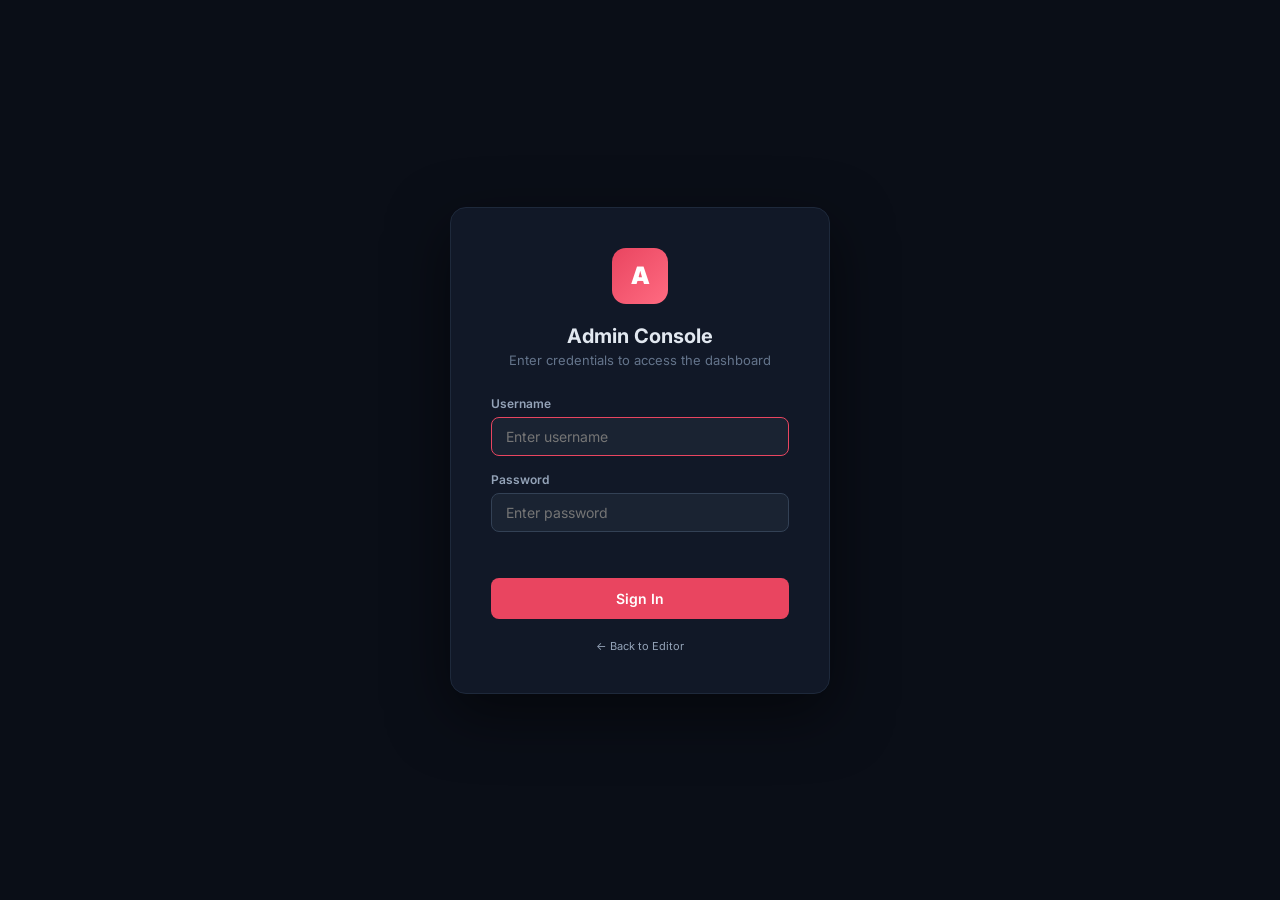
==== commit 9cb2402d: "Remove Desmos -10..10 export clamp, auto-fit bounds, disable cloud sync, fix admin null crashes" ====
--- a/admin.html
+++ b/admin.html
@@ -600,18 +600,10 @@
     </div>
     <div class="header-right">
       <span id="adminUser" style="font-size:12px;color:var(--text2);"></span>
-      <span id="syncStatus" style="font-size:11px;margin-right:8px;"></span>
       <button class="refresh-btn" onclick="loadAllData()">↻ Refresh</button>
       <button class="refresh-btn" onclick="handleLogout()" style="color:var(--accent);">Logout</button>
       <a href="index.html" class="back-link">← Back to Editor</a>
     </div>
-  </div>
-
-  <!-- GITHUB TOKEN SETUP -->
-  <div style="background:var(--bg2);border:1px solid var(--border);border-radius:var(--radius);padding:12px 16px;margin:0 20px 16px;display:flex;align-items:center;gap:12px;flex-wrap:wrap;">
-    <span style="font-size:12px;color:var(--text2);white-space:nowrap;">GitHub Token (for cloud sync):</span>
-    <input id="ghTokenInput" type="password" placeholder="ghp_xxxxxxxxxxxx" style="flex:1;min-width:200px;padding:6px 10px;background:var(--bg3);border:1px solid var(--border);border-radius:var(--radius);color:var(--text);font-size:12px;font-family:monospace;">
-    <button onclick="saveGitHubToken()" style="padding:6px 14px;background:var(--accent);border:none;border-radius:var(--radius);color:#fff;font-size:12px;cursor:pointer;">Save Token</button>
   </div>
 
   <!-- STATS -->
@@ -756,7 +748,6 @@
     </div>
   </div>
 
-  <script src="js/storage.js"></script>
   <script>
     const FEEDBACK_KEY = 'desmos-editor-feedback';
     const EVENTS_KEY = 'desmos-editor-events';
@@ -767,53 +758,14 @@
 
     let allEvents = [];
     let selectedUser = 'all';
-    let cloudData = {};
-
-    let ghFileExists = null;
-    async function loadAllData() {
-      try {
-        if (ghFileExists !== false) {
-          cloudData = await CloudStorage.load();
-          if (cloudData && cloudData.events) ghFileExists = true;
-        }
-      } catch (e) {
-        cloudData = CloudStorage.getLocalData();
-      }
-      if (cloudData && cloudData.events) localStorage.setItem(EVENTS_KEY, JSON.stringify(cloudData.events));
-      if (cloudData && cloudData.users) localStorage.setItem(USERS_KEY, JSON.stringify(cloudData.users));
-      if (cloudData && cloudData.stats) localStorage.setItem(STATS_KEY, JSON.stringify(cloudData.stats));
-      if (cloudData && cloudData.feedback) localStorage.setItem(FEEDBACK_KEY, JSON.stringify(cloudData.feedback));
-      if (cloudData && cloudData.equations) localStorage.setItem(EQUATIONS_KEY, JSON.stringify(cloudData.equations));
-
+
+    function loadAllData() {
       loadStats();
       loadEvents();
       loadFeedback();
       loadUserList();
       loadCanvasSnapshot();
       loadEquations();
-      updateSyncStatus();
-    }
-
-    function updateSyncStatus() {
-      const el = document.getElementById('syncStatus');
-      if (!el) return;
-      if (CloudStorage.hasToken()) {
-        el.textContent = '☁ Cloud sync ON';
-        el.style.color = '#22c55e';
-      } else {
-        el.textContent = '📱 Local only (add GitHub token for cloud sync)';
-        el.style.color = '#eab308';
-      }
-    }
-
-    function saveGitHubToken() {
-      const input = document.getElementById('ghTokenInput');
-      const token = input.value.trim();
-      if (!token) return;
-      CloudStorage.setToken(token);
-      input.value = '';
-      input.placeholder = 'Token saved!';
-      loadAllData();
     }
 
     // ===== USER SELECTOR =====
@@ -1195,18 +1147,6 @@
     // ===== AUTO REFRESH =====
     loadAllData();
     setInterval(loadAllData, 5000);
-    setInterval(async () => {
-      if (!CloudStorage.hasToken()) return;
-      try {
-        const data = await CloudStorage.load();
-        if (data.events) localStorage.setItem(EVENTS_KEY, JSON.stringify(data.events));
-        if (data.users) localStorage.setItem(USERS_KEY, JSON.stringify(data.users));
-        if (data.stats) localStorage.setItem(STATS_KEY, JSON.stringify(data.stats));
-        if (data.feedback) localStorage.setItem(FEEDBACK_KEY, JSON.stringify(data.feedback));
-        if (data.equations) localStorage.setItem(EQUATIONS_KEY, JSON.stringify(data.equations));
-        loadAllData();
-      } catch (e) {}
-    }, 30000);
 
     // ===== STORAGE EVENT (cross-tab sync) =====
     window.addEventListener('storage', (e) => {
